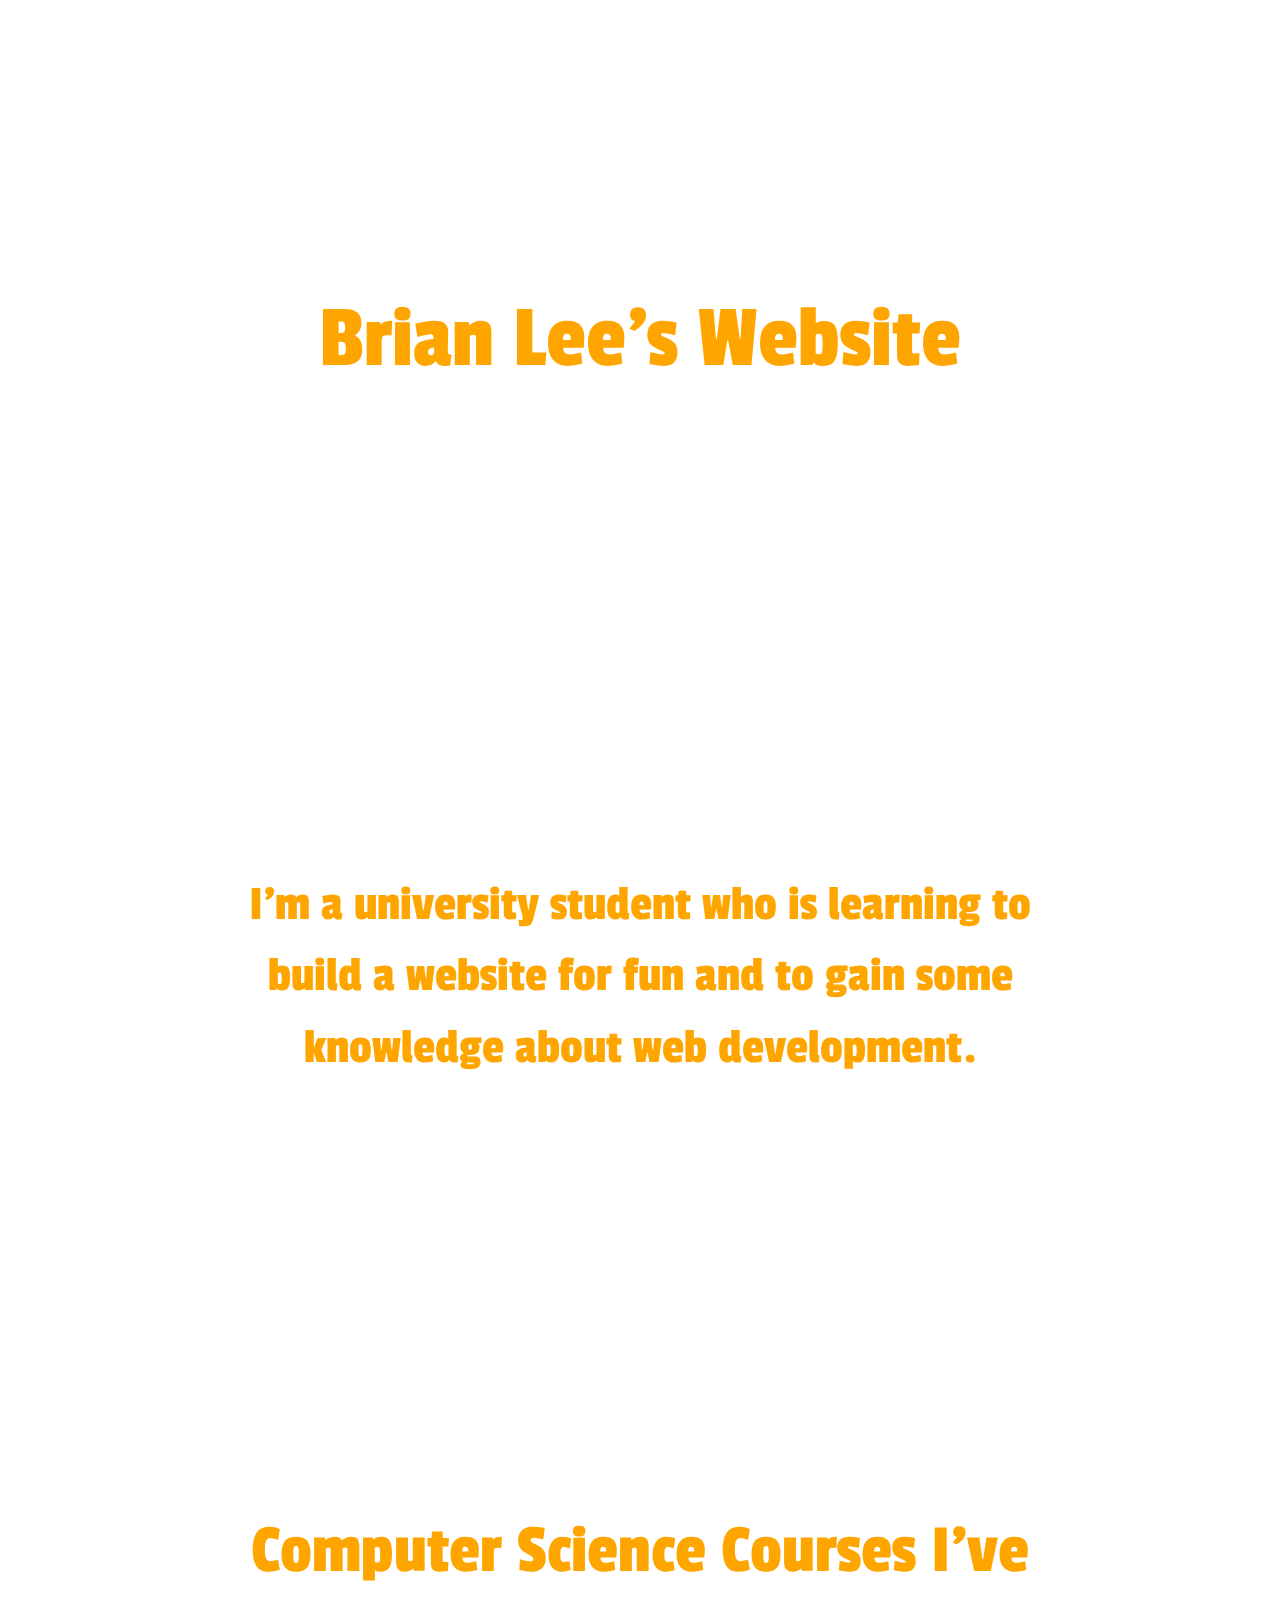
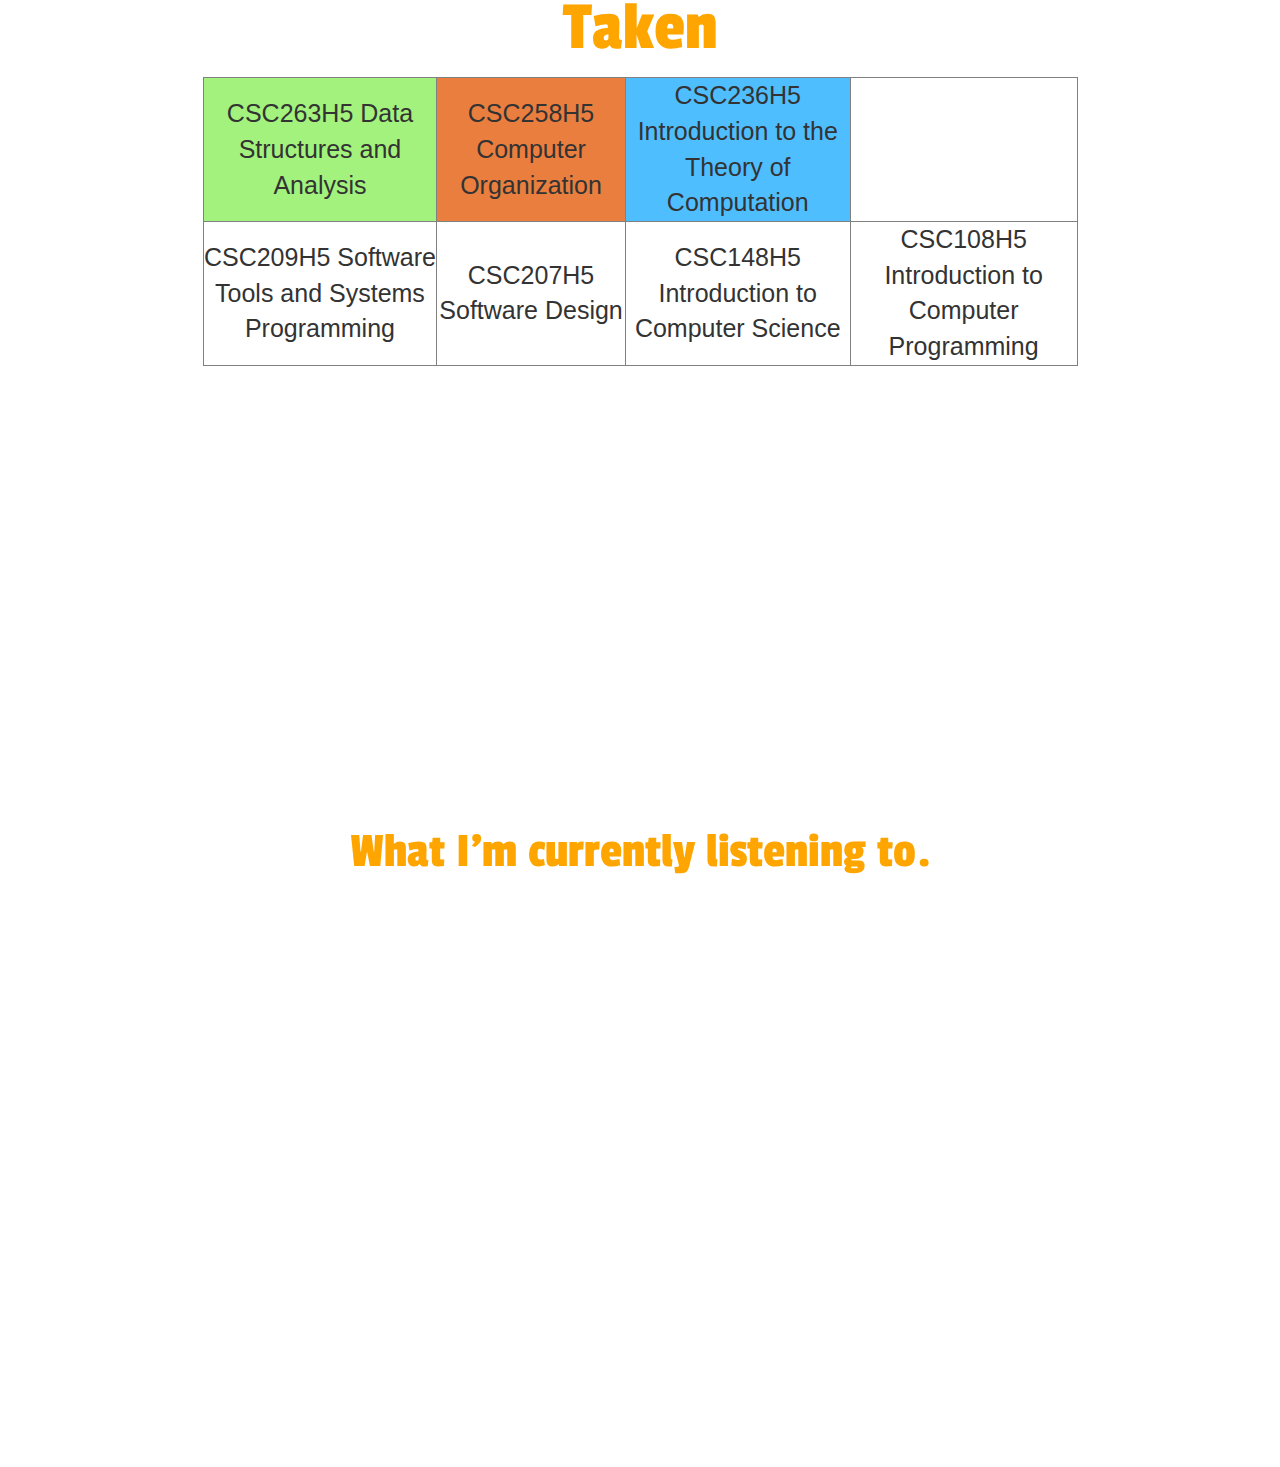
==== index.html @ 979d540c "testing table colors and border" ====
<!DOCTYPE html>
<html>
  <head>
  
    <meta charset="utf-8">
  
    <link rel="stylesheet" href="https://maxcdn.bootstrapcdn.com/bootstrap/3.3.7/css/bootstrap.min.css" integrity="sha384-BVYiiSIFeK1dGmJRAkycuHAHRg32OmUcww7on3RYdg4Va+PmSTsz/K68vbdEjh4u" crossorigin="anonymous">
    <link rel="stylesheet" type="text/css" href="https://fonts.googleapis.com/css?family=Passion+One|Permanent+Marker">
    <link rel="stylesheet" type="text/css" href="styles/style.css">
    <!-- should this be at the bottom of the page??? -->
    <script src="https://ajax.googleapis.com/ajax/libs/jquery/3.2.1/jquery.min.js"></script>
    <title>Brian Lee</title>
	
  </head>
  <body class="container-fluid">
	<section id="title">
	  <h1 class="text-center globalfont" id="titletext">Brian Lee's Website</h1>
	</section>
	<section id="introduction">
    <div class="sectiondiv">
      <p class="globalfont" id="introtext">
        I'm a university student who is learning to build a website for fun and to gain some knowledge about web development.
      </p>
    </div>
	</section>
  <section id="Courses">
    <div class="sectiondiv">
      <h2 class="globalfont">
        Computer Science Courses I've Taken
      </h2>
      <table border="1">
        <tr>
          <td bgcolor="#a2f27d">CSC263H5 Data Structures and Analysis</td>
          <td bgcolor="#ea7e3f">CSC258H5 Computer Organization</td>
          <td bgcolor="#4fbeff">CSC236H5 Introduction to the Theory of Computation</td>
        </tr>
        <tr>
          <td>CSC209H5 Software Tools and Systems Programming</td>
          <td>CSC207H5 Software Design</td>
          <td>CSC148H5 Introduction to Computer Science</td>
          <td>CSC108H5 Introduction to Computer Programming</td>
        </tr>
      </table>
    </div>
  </section>
	<section id="music">
	  <div class="sectiondiv">
      <p class="globalfont" id="musictext">
        What I'm currently listening to.
      </p>
      <iframe src="https://open.spotify.com/embed/user/shabalab96/playlist/3zDPv7hBKsPV8aDU3BSkRI" 
      width="70%" height="300" frameborder="0" allowtransparency="true"></iframe>
    </div>
  </section>
  <script src="scripts/main.js"></script>
  </body>
</html>
---- styles/style.css ----
/*------------------------------*\
  Brian Lee Personal Website CSS
\*------------------------------*/


.globalfont {
	font-family: Passion One, Permanent Marker;
	color: orange;
}

.sectiondiv {
  text-align: center;
  font-size: 50px;
  padding: 4em 15% 4em 15%;
}

.imagecenter {
  display: block;
  margin: auto;
}


#titletext {
  font-size: 90px;
  padding-top: 3em;
  padding-bottom: 3em;
}

#musictext {
  padding: 1em 0% 1em 0%;
}

p {
  font-size: 50px;
}

h2 {
  font-size: 70px;
}

td {
  text-align: center;
  font-size: 0.5em;
}
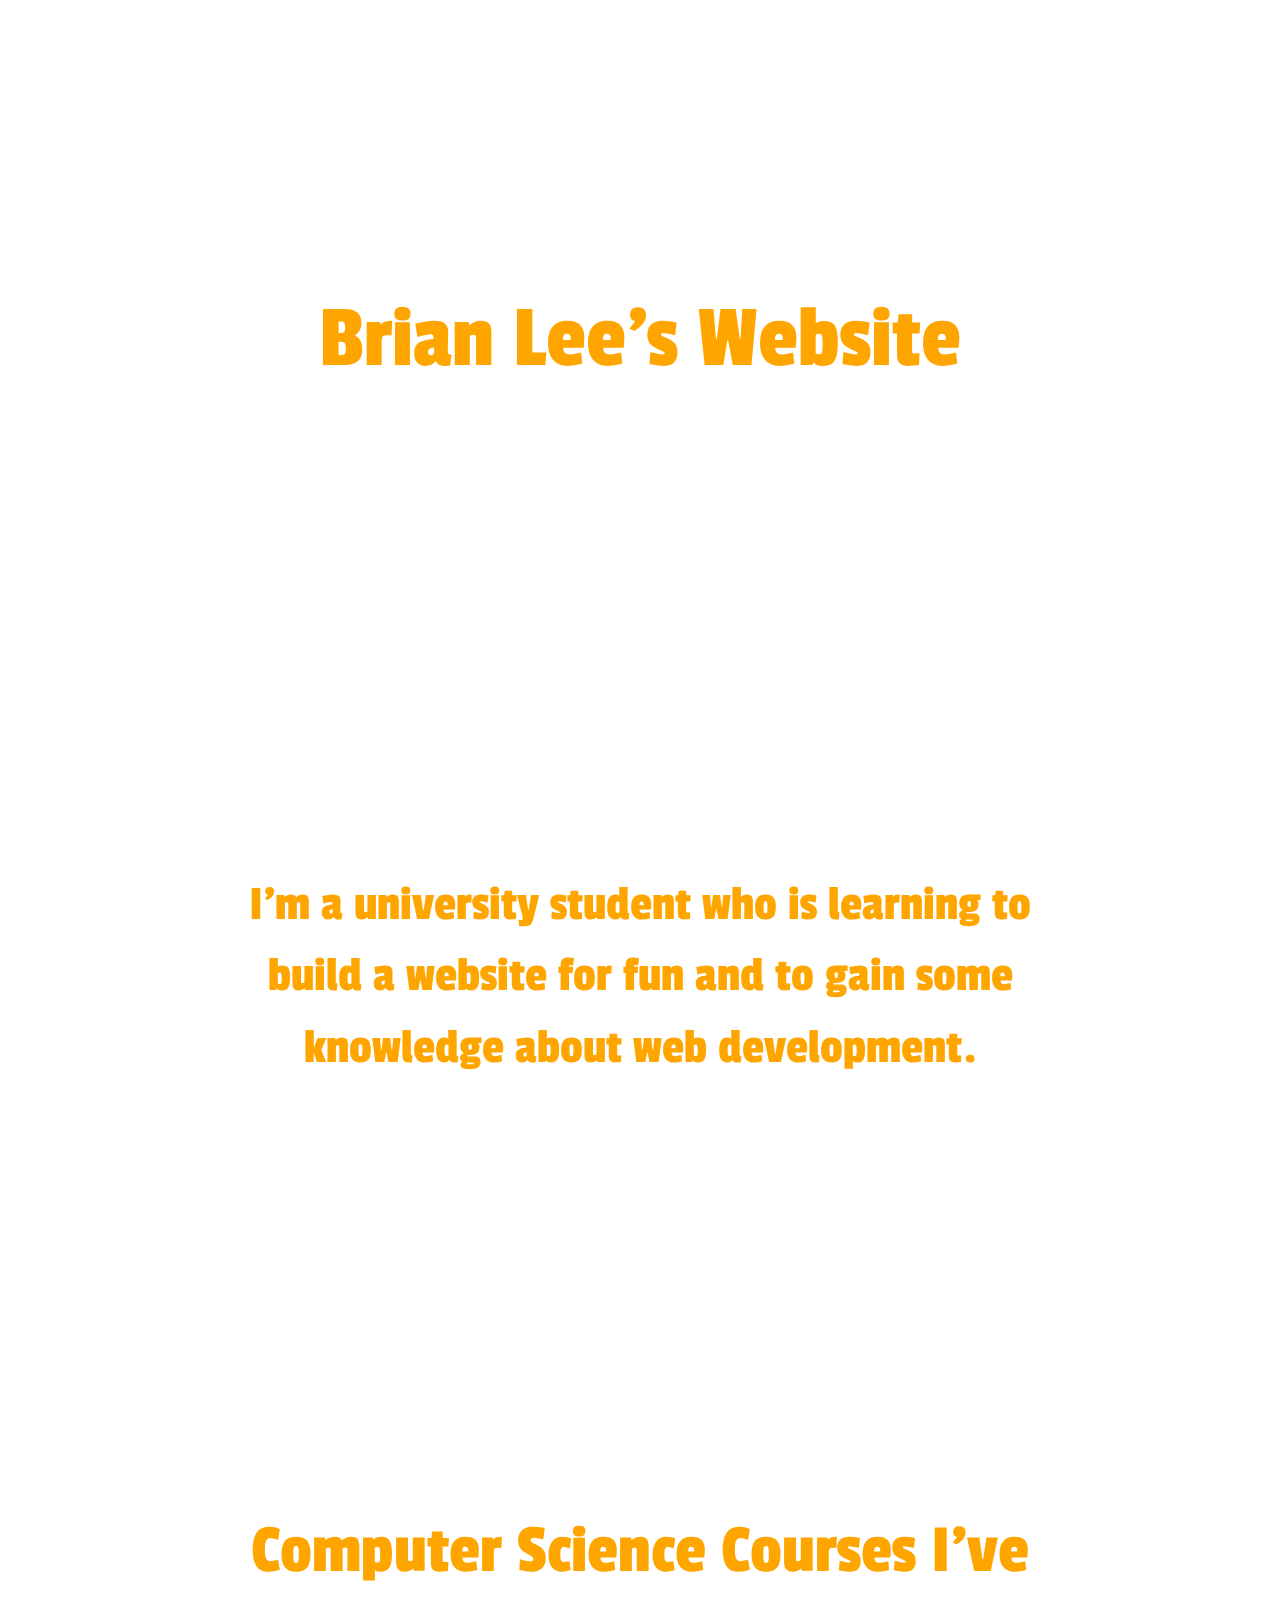
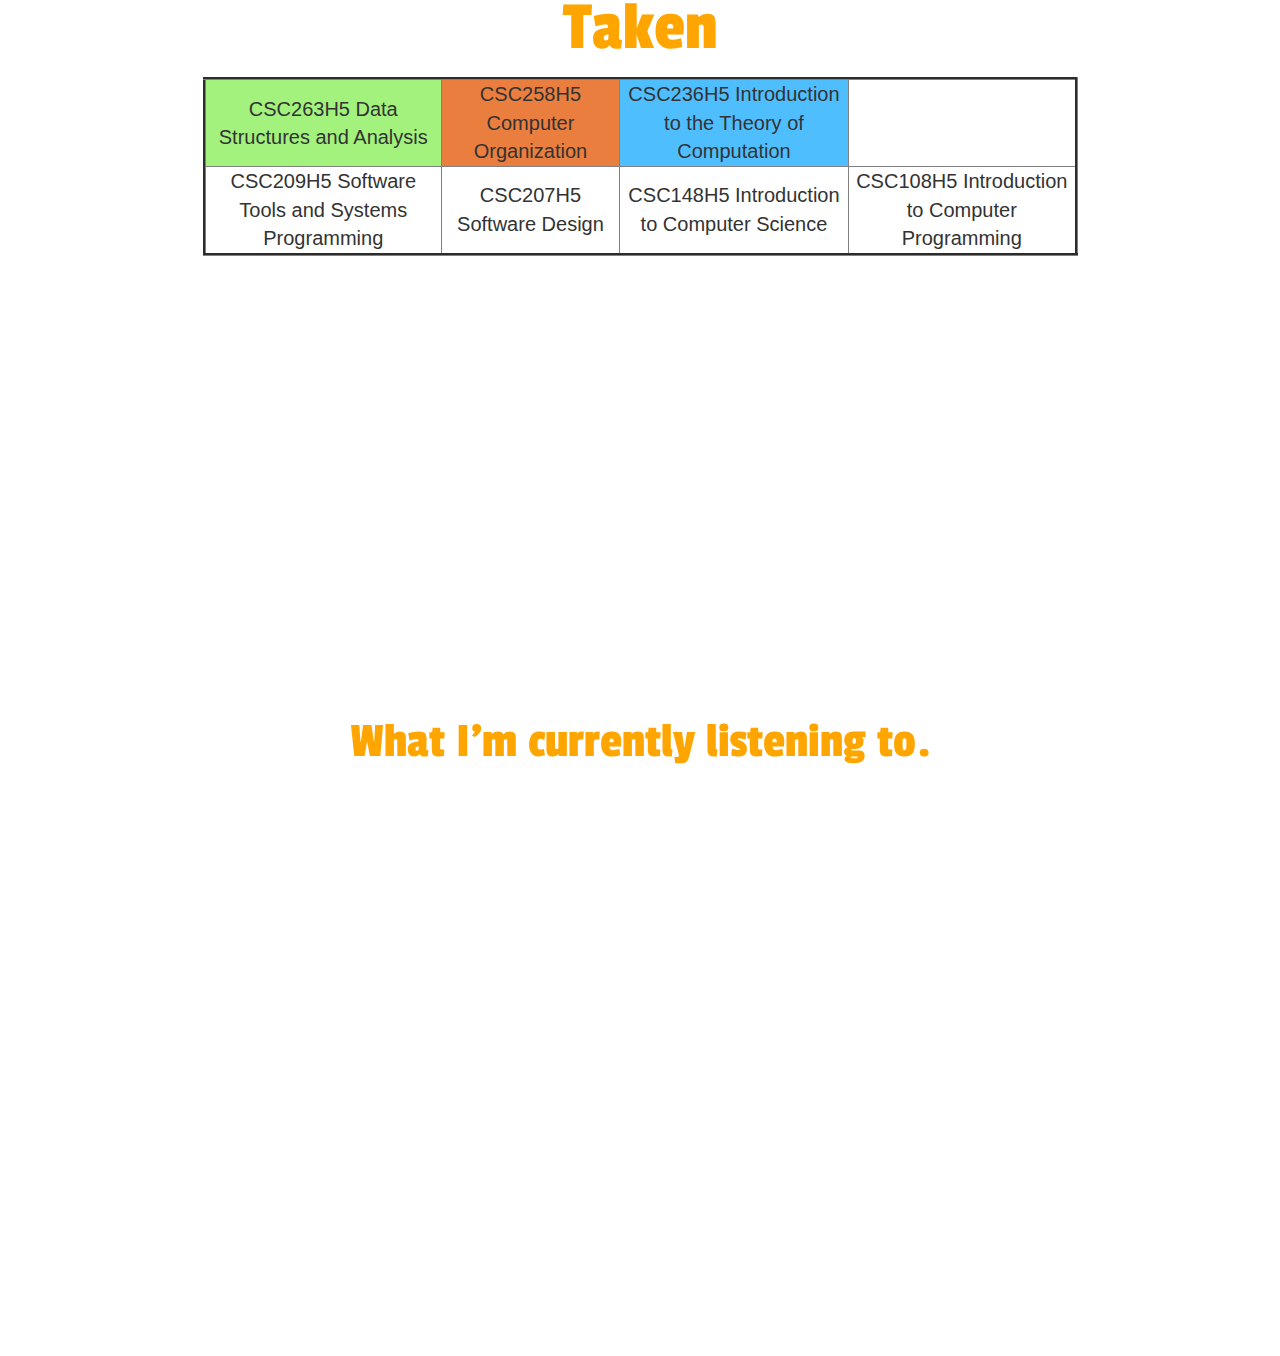
==== commit f4f592b6: "small fix" ====
--- a/index.html
+++ b/index.html
@@ -28,7 +28,7 @@
       <h2 class="globalfont">
         Computer Science Courses I've Taken
       </h2>
-      <table border="1">
+      <table border="3px solid white">
         <tr>
           <td bgcolor="#a2f27d">CSC263H5 Data Structures and Analysis</td>
           <td bgcolor="#ea7e3f">CSC258H5 Computer Organization</td>
--- a/styles/style.css
+++ b/styles/style.css
@@ -40,5 +40,5 @@
 
 td {
   text-align: center;
-  font-size: 0.5em;
+  font-size: 20px;
 }
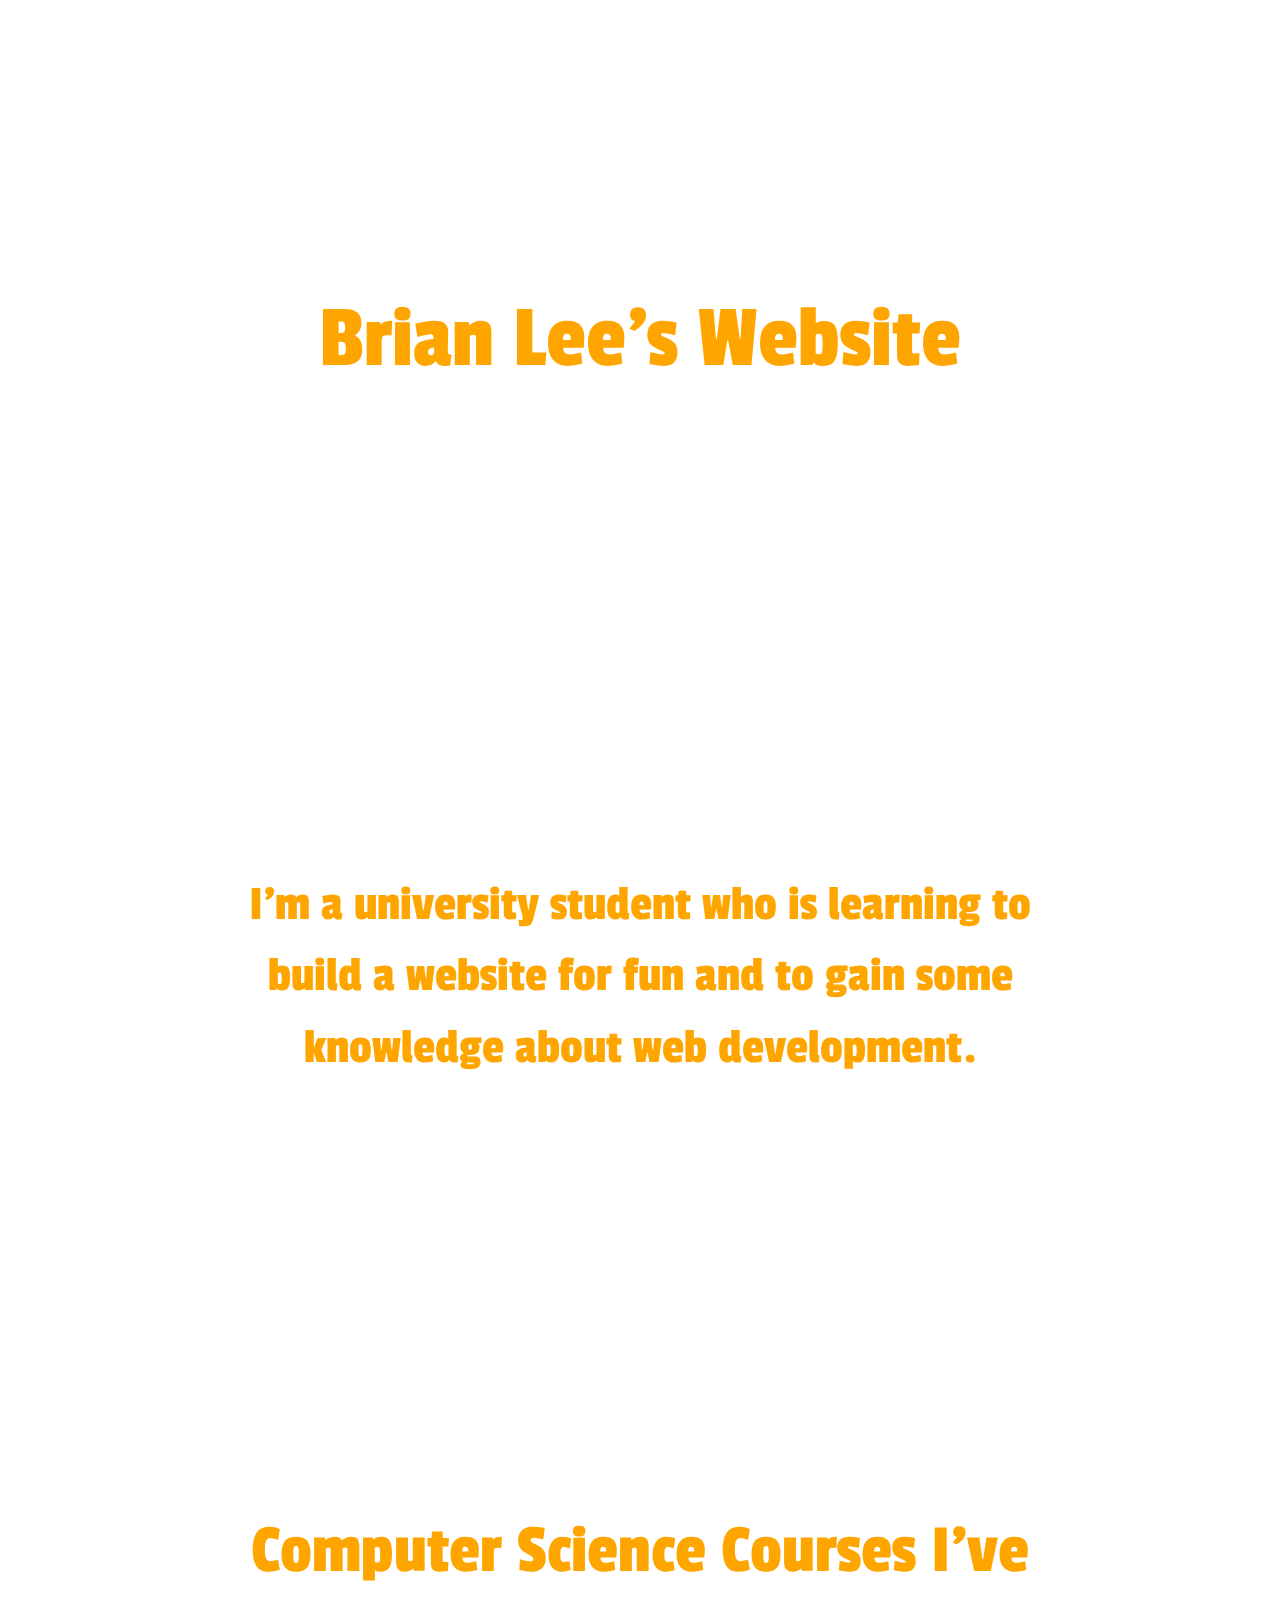
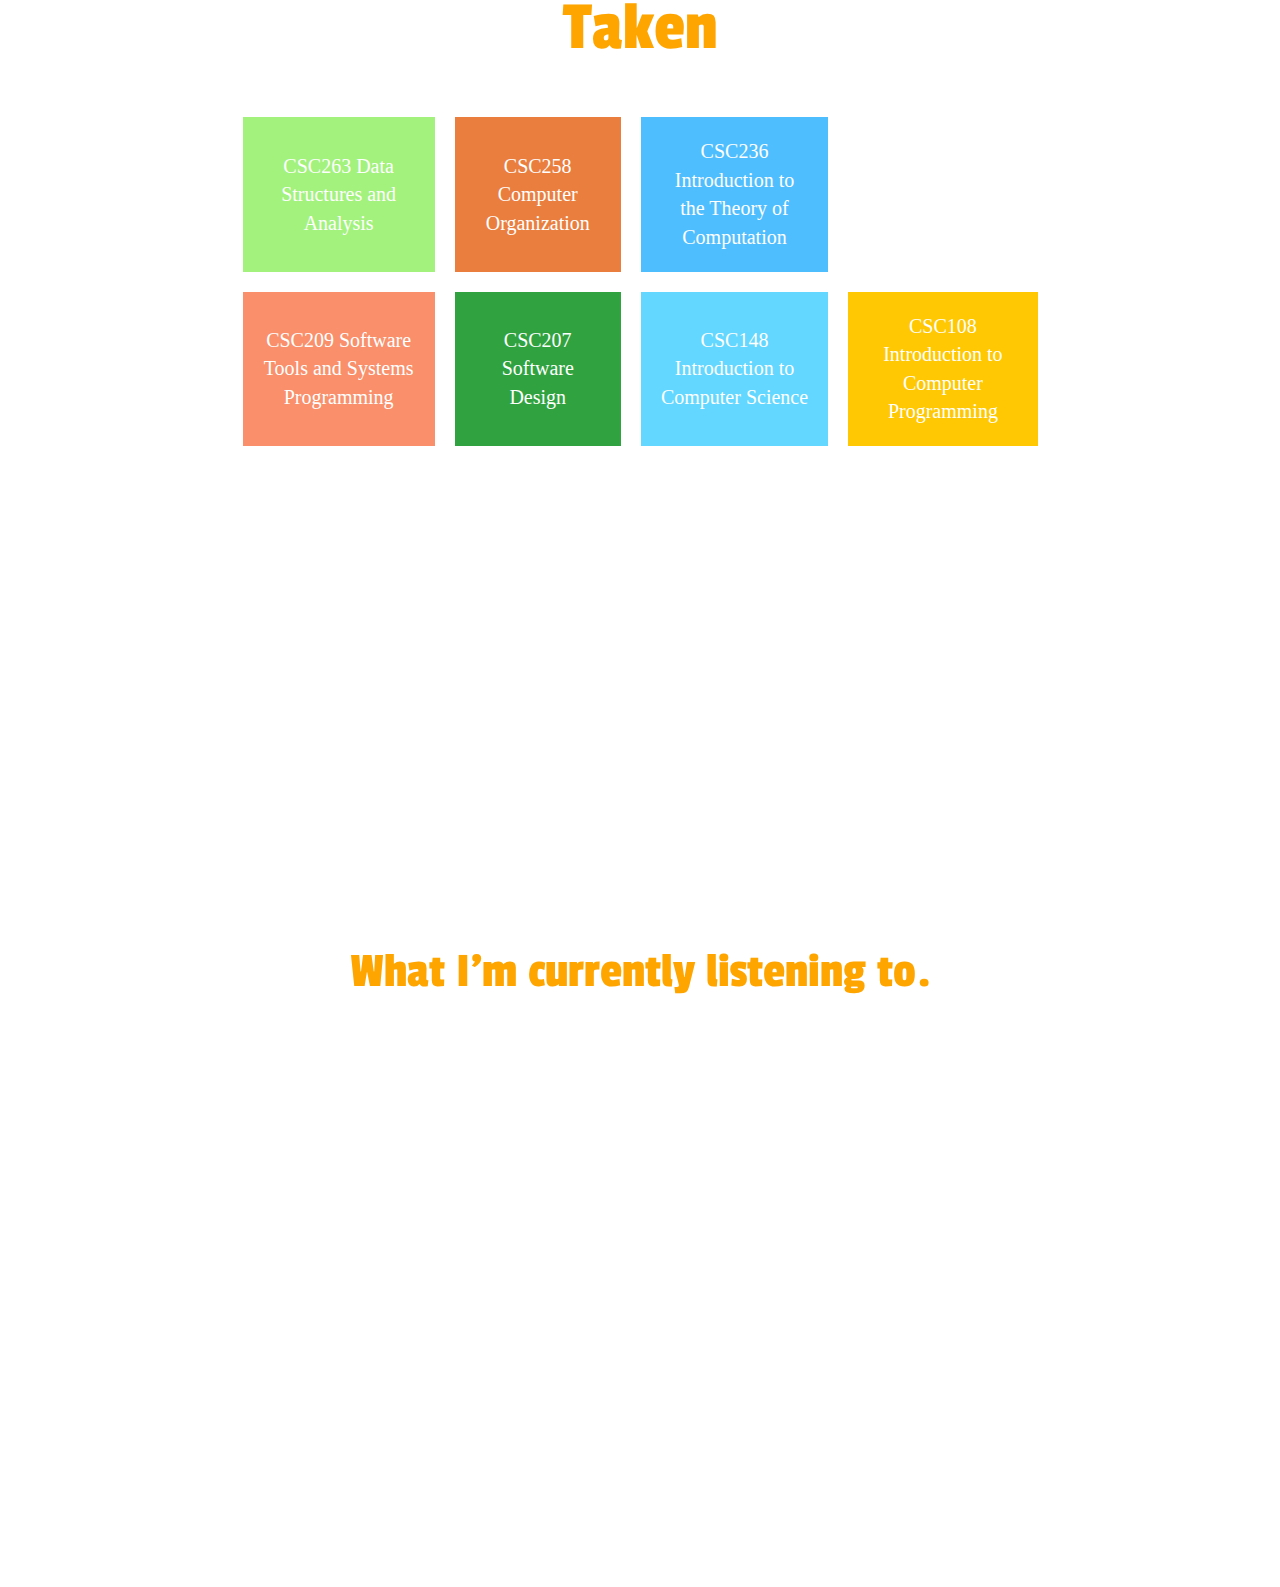
==== commit 5b2b71ff: "table looks betterc" ====
--- a/index.html
+++ b/index.html
@@ -28,17 +28,17 @@
       <h2 class="globalfont">
         Computer Science Courses I've Taken
       </h2>
-      <table border="3px solid white">
+      <table class="coursestable">
         <tr>
-          <td bgcolor="#a2f27d">CSC263H5 Data Structures and Analysis</td>
-          <td bgcolor="#ea7e3f">CSC258H5 Computer Organization</td>
-          <td bgcolor="#4fbeff">CSC236H5 Introduction to the Theory of Computation</td>
+          <td bgcolor="#a2f27d">CSC263 Data Structures and Analysis</td>
+          <td bgcolor="#ea7e3f">CSC258 Computer Organization</td>
+          <td bgcolor="#4fbeff">CSC236 Introduction to the Theory of Computation</td>
         </tr>
         <tr>
-          <td>CSC209H5 Software Tools and Systems Programming</td>
-          <td>CSC207H5 Software Design</td>
-          <td>CSC148H5 Introduction to Computer Science</td>
-          <td>CSC108H5 Introduction to Computer Programming</td>
+          <td bgcolor="#f98f6b">CSC209 Software Tools and Systems Programming</td>
+          <td bgcolor="#30a340">CSC207 Software Design</td>
+          <td bgcolor="#63d7ff">CSC148 Introduction to Computer Science</td>
+          <td bgcolor="#ffc802">CSC108 Introduction to Computer Programming</td>
         </tr>
       </table>
     </div>
--- a/styles/style.css
+++ b/styles/style.css
@@ -19,6 +19,13 @@
   margin: auto;
 }
 
+.coursestable {
+  width: 100%;
+  border: "10px solid white";
+  padding: 20px;
+  border-spacing: 20px;
+  border-collapse: separate;
+}
 
 #titletext {
   font-size: 90px;
@@ -41,4 +48,7 @@
 td {
   text-align: center;
   font-size: 20px;
+  font-family: Permanent Marker;
+  color: white;
+  padding: 20px;
 }
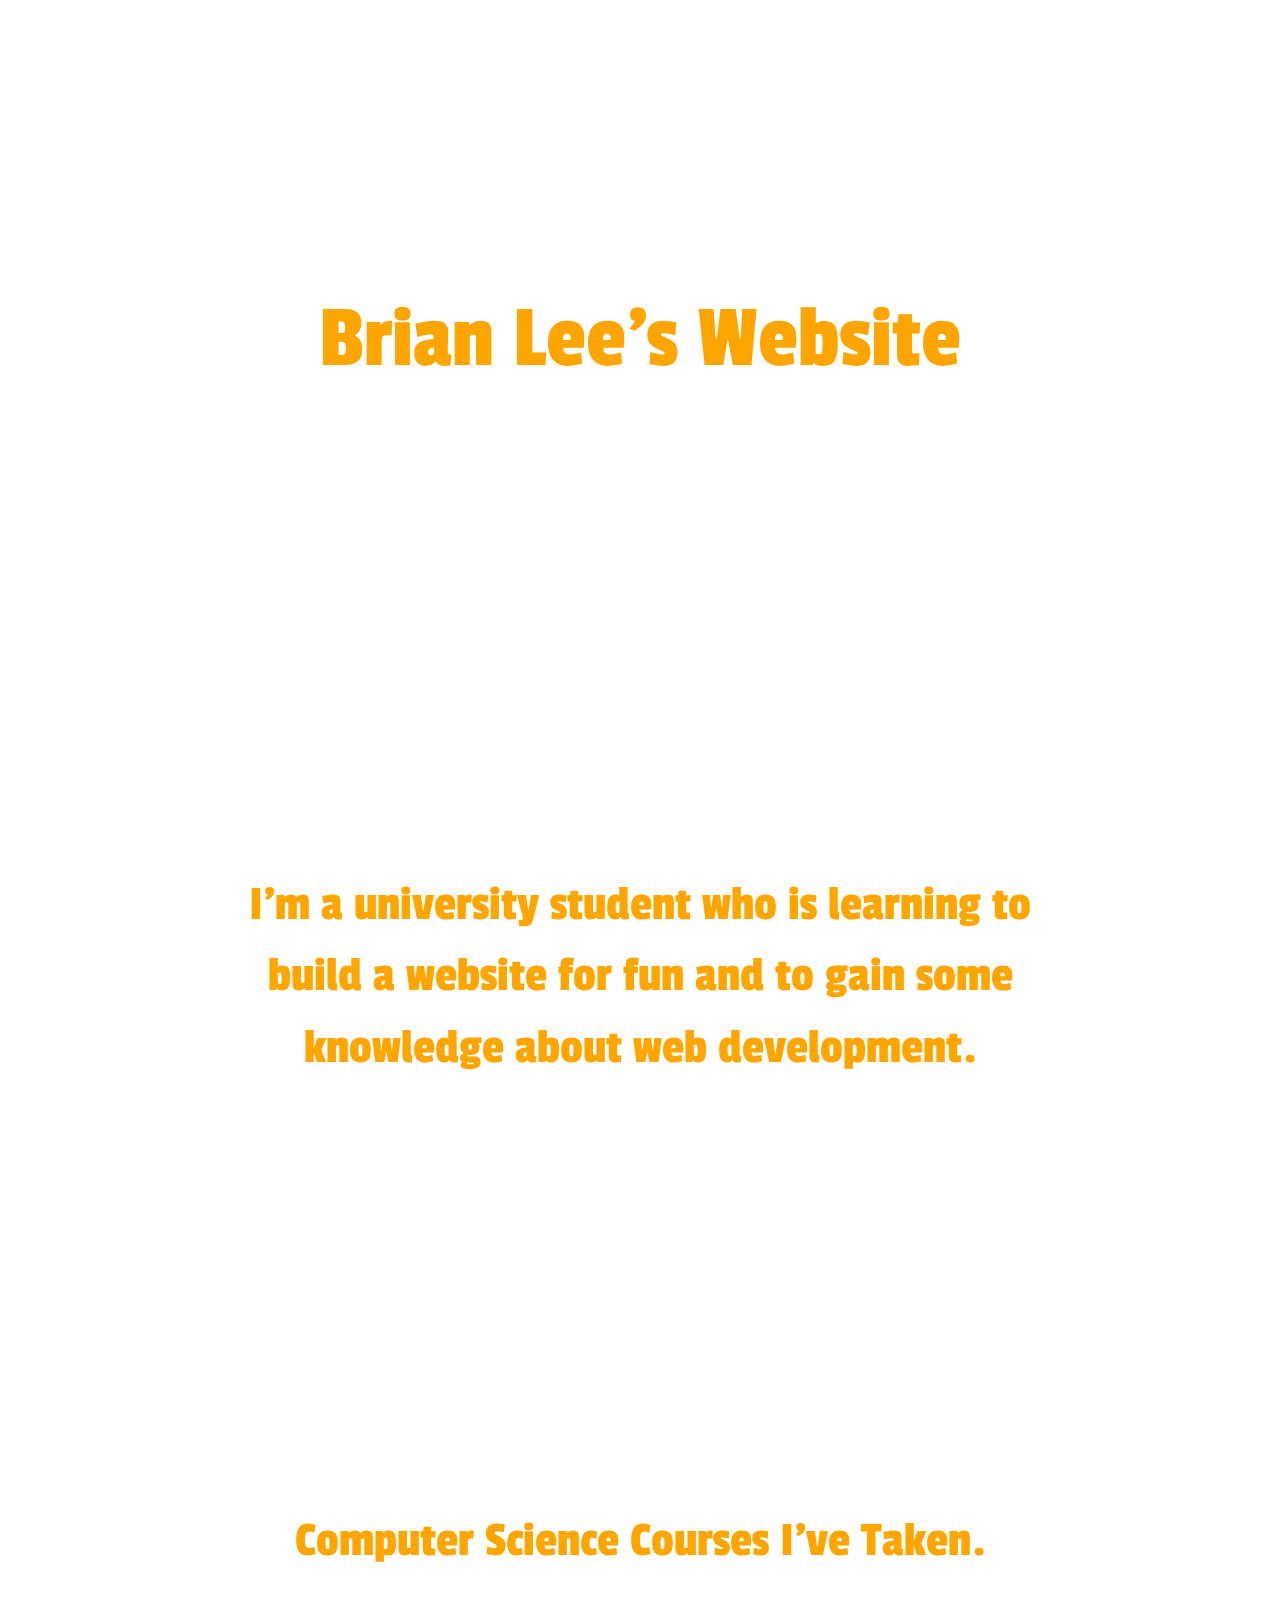
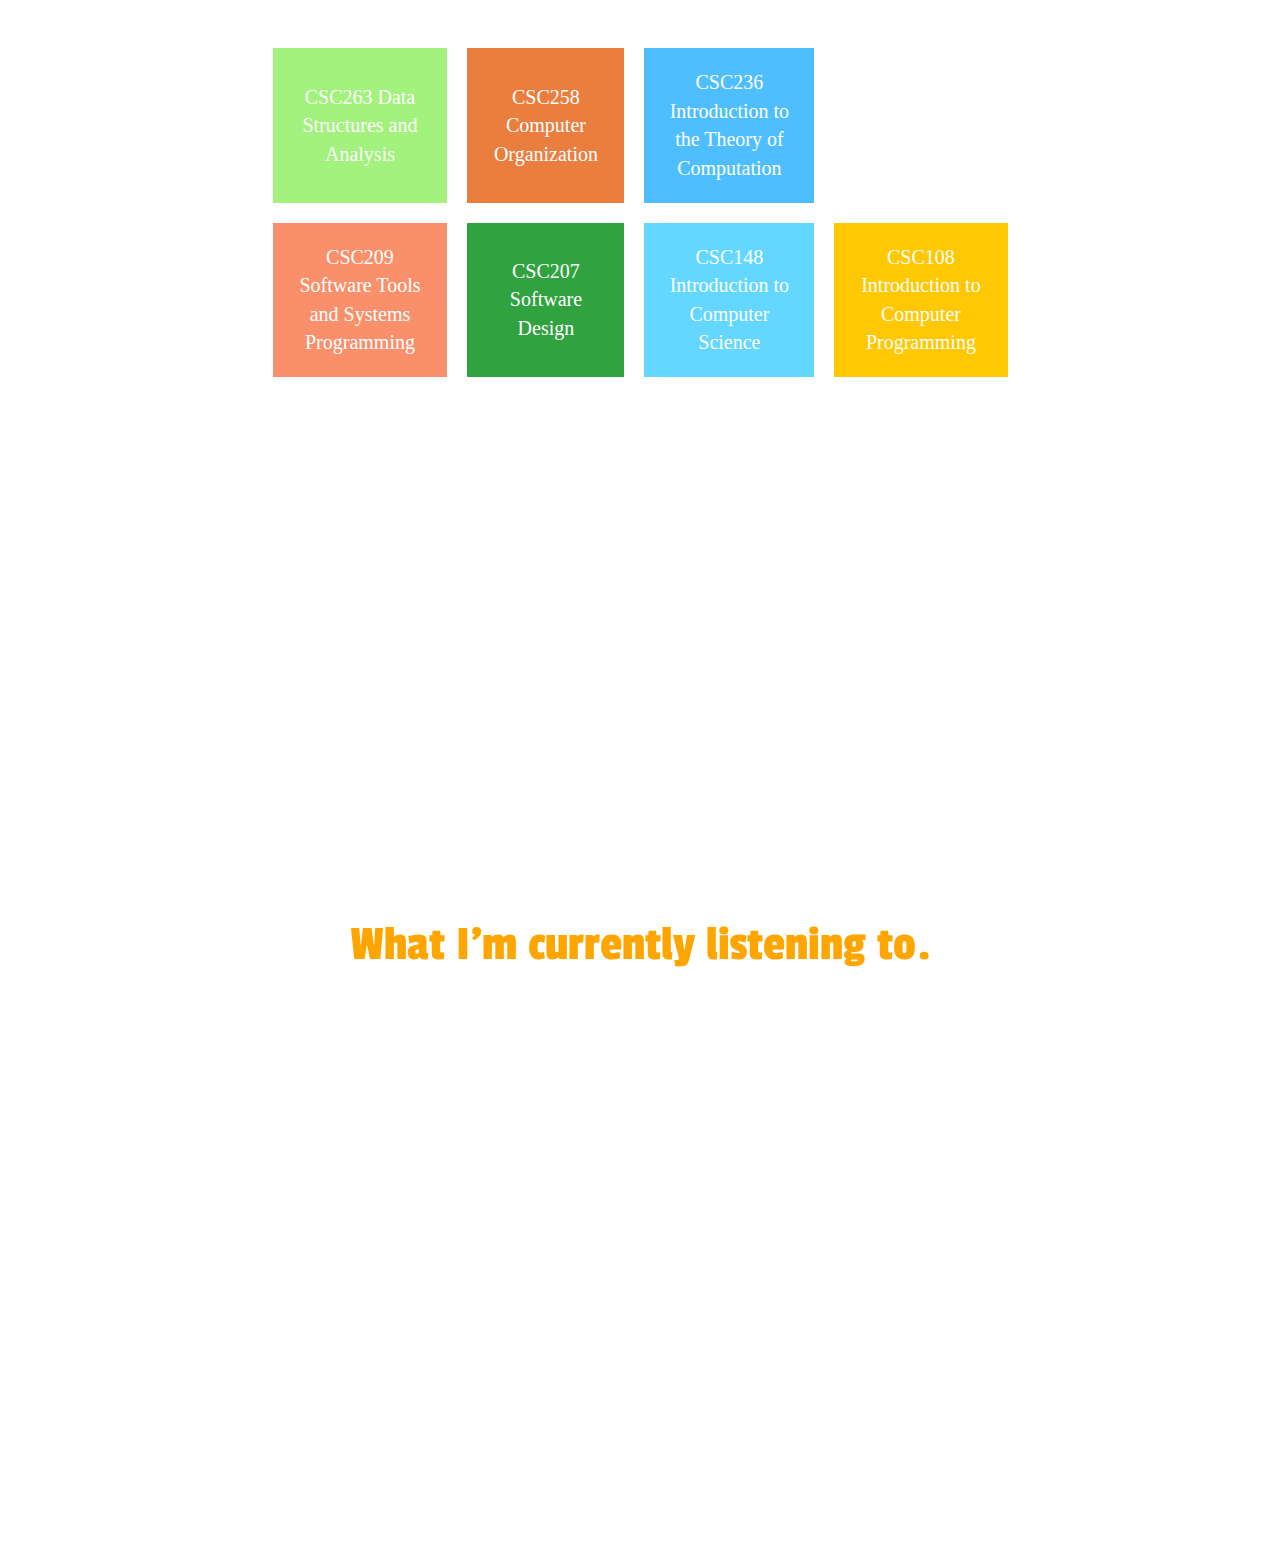
==== commit e5cfdd95: "updated spotify playlist" ====
--- a/index.html
+++ b/index.html
@@ -5,7 +5,7 @@
     <meta charset="utf-8">
   
     <link rel="stylesheet" href="https://maxcdn.bootstrapcdn.com/bootstrap/3.3.7/css/bootstrap.min.css" integrity="sha384-BVYiiSIFeK1dGmJRAkycuHAHRg32OmUcww7on3RYdg4Va+PmSTsz/K68vbdEjh4u" crossorigin="anonymous">
-    <link rel="stylesheet" type="text/css" href="https://fonts.googleapis.com/css?family=Passion+One|Permanent+Marker">
+    <link rel="stylesheet" type="text/css" href="https://fonts.googleapis.com/css?family=Passion+One|Permanent+Marker|American+Writer">
     <link rel="stylesheet" type="text/css" href="styles/style.css">
     <!-- should this be at the bottom of the page??? -->
     <script src="https://ajax.googleapis.com/ajax/libs/jquery/3.2.1/jquery.min.js"></script>
@@ -26,7 +26,7 @@
   <section id="Courses">
     <div class="sectiondiv">
       <h2 class="globalfont">
-        Computer Science Courses I've Taken
+        Computer Science Courses I've Taken.
       </h2>
       <table class="coursestable">
         <tr>
@@ -45,11 +45,11 @@
   </section>
 	<section id="music">
 	  <div class="sectiondiv">
-      <p class="globalfont" id="musictext">
+      <h2 class="globalfont" id="musictext">
         What I'm currently listening to.
-      </p>
-      <iframe src="https://open.spotify.com/embed/user/shabalab96/playlist/3zDPv7hBKsPV8aDU3BSkRI" 
-      width="70%" height="300" frameborder="0" allowtransparency="true"></iframe>
+      </h2>
+      <iframe src="https://open.spotify.com/embed/user/shabalab96/playlist/0MRkKMIZ6tRUeKGuxVJotz" 
+      width="70%" height="305" frameborder="0" allowtransparency="true"></iframe>
     </div>
   </section>
   <script src="scripts/main.js"></script>
--- a/styles/style.css
+++ b/styles/style.css
@@ -22,7 +22,7 @@
 .coursestable {
   width: 100%;
   border: "10px solid white";
-  padding: 20px;
+  padding: 50px;
   border-spacing: 20px;
   border-collapse: separate;
 }
@@ -42,13 +42,13 @@
 }
 
 h2 {
-  font-size: 70px;
+  font-size: 50px;
 }
 
 td {
   text-align: center;
   font-size: 20px;
-  font-family: Permanent Marker;
+  font-family: Permanent Marker, American Writer;
   color: white;
   padding: 20px;
 }
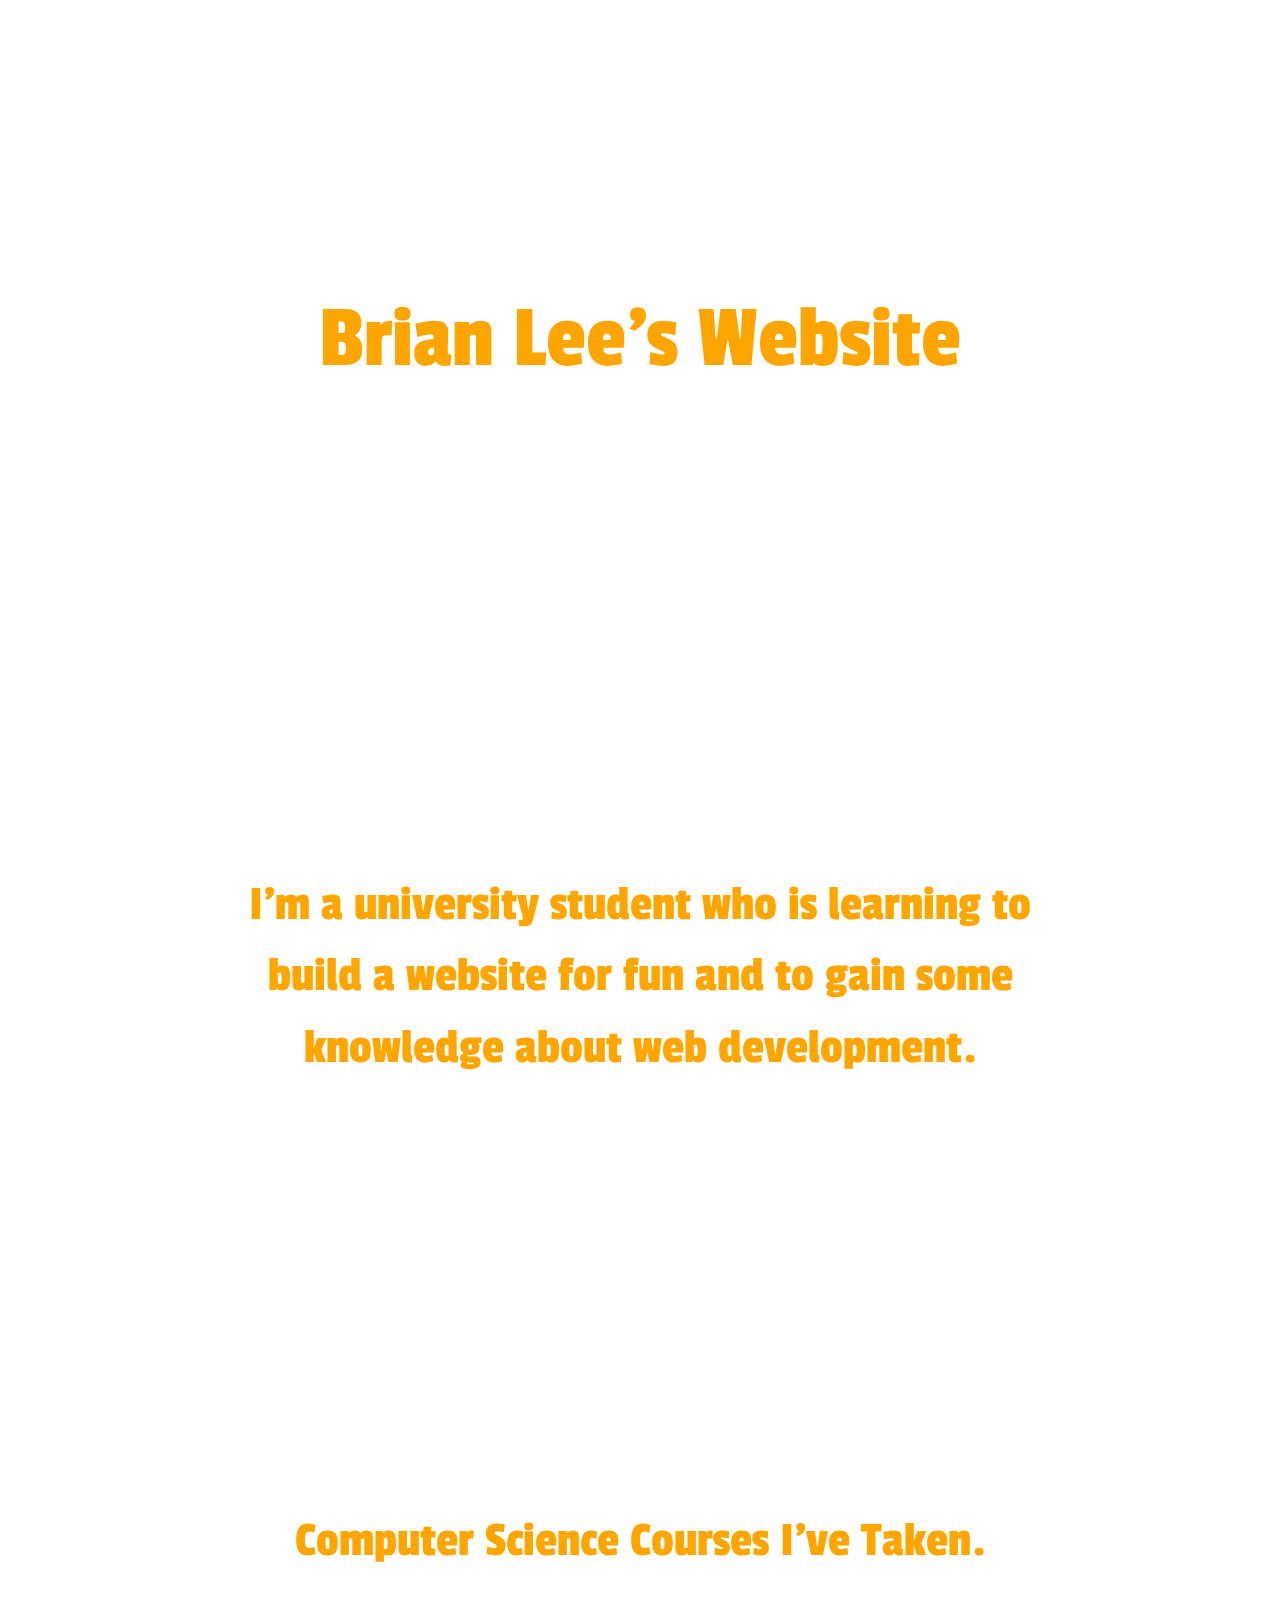
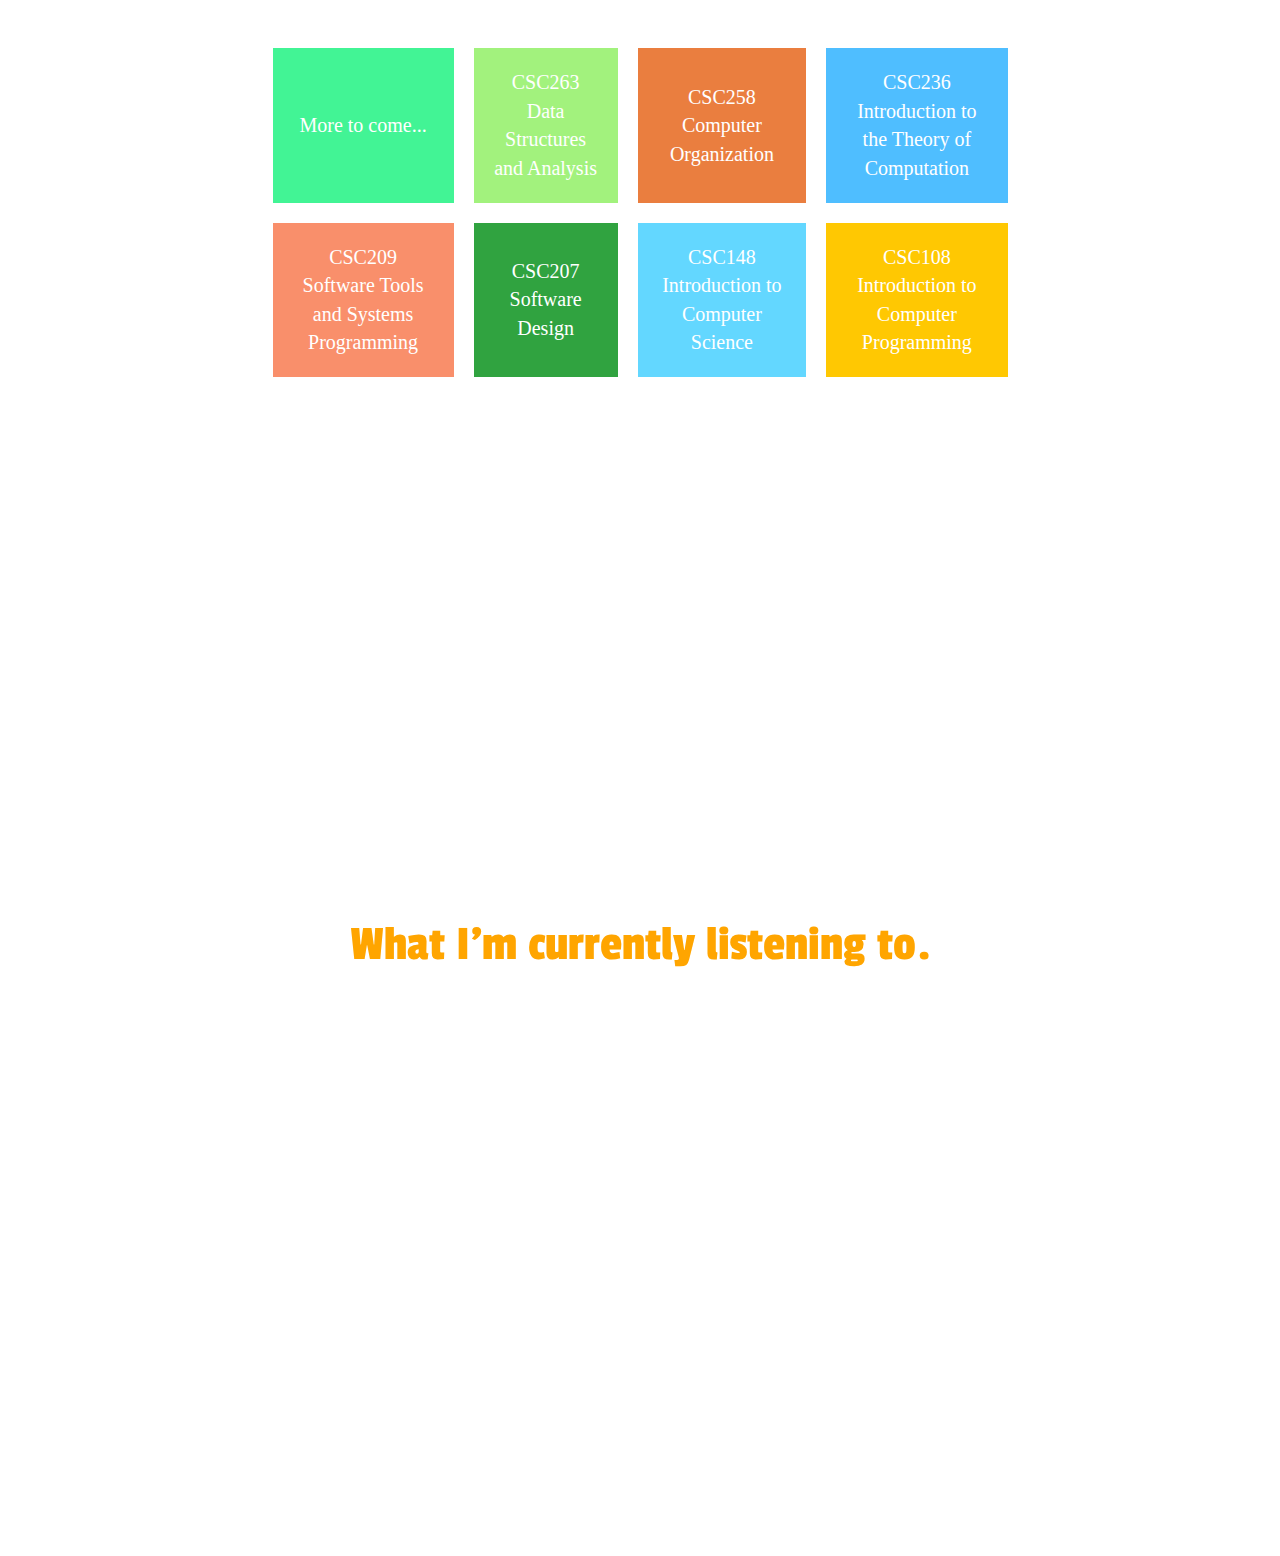
==== commit d8ae1ae3: "small change to table" ====
--- a/index.html
+++ b/index.html
@@ -30,6 +30,7 @@
       </h2>
       <table class="coursestable">
         <tr>
+          <td bgcolor="#42f495">More to come...</td>
           <td bgcolor="#a2f27d">CSC263 Data Structures and Analysis</td>
           <td bgcolor="#ea7e3f">CSC258 Computer Organization</td>
           <td bgcolor="#4fbeff">CSC236 Introduction to the Theory of Computation</td>
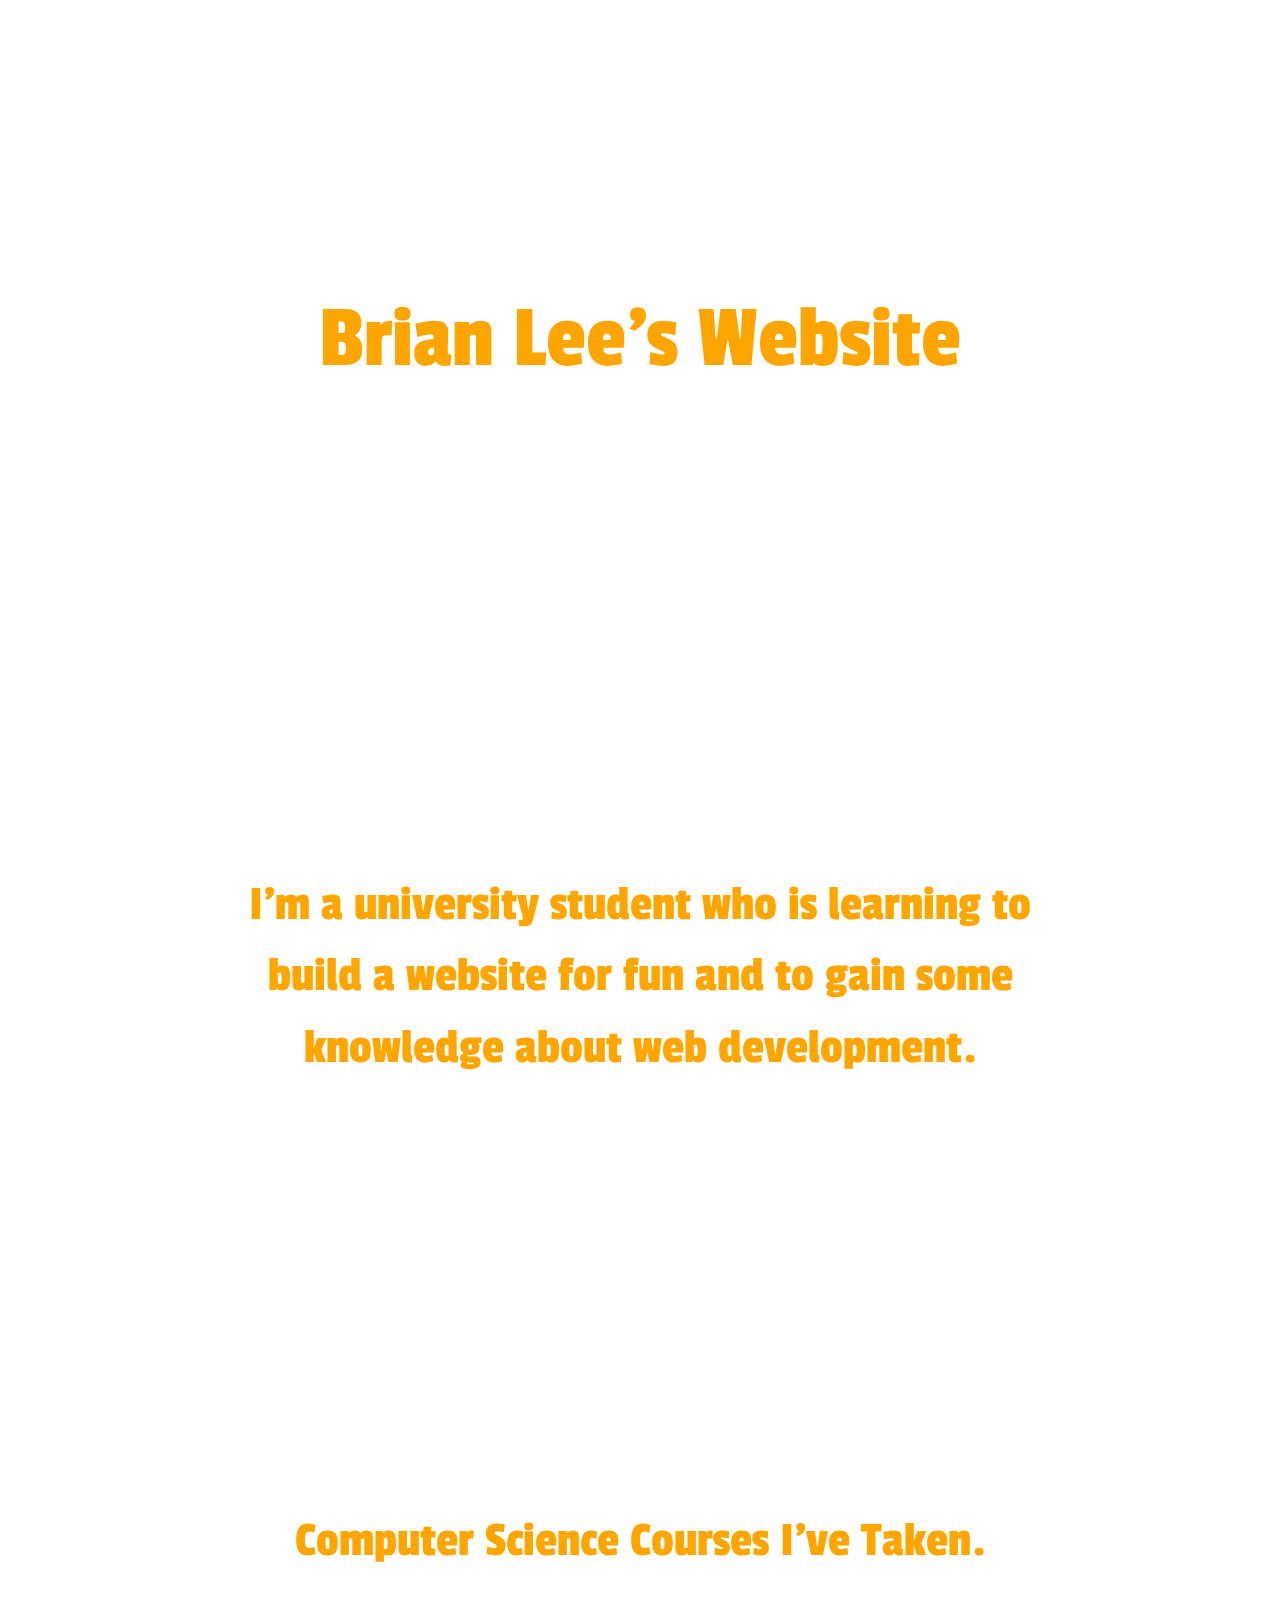
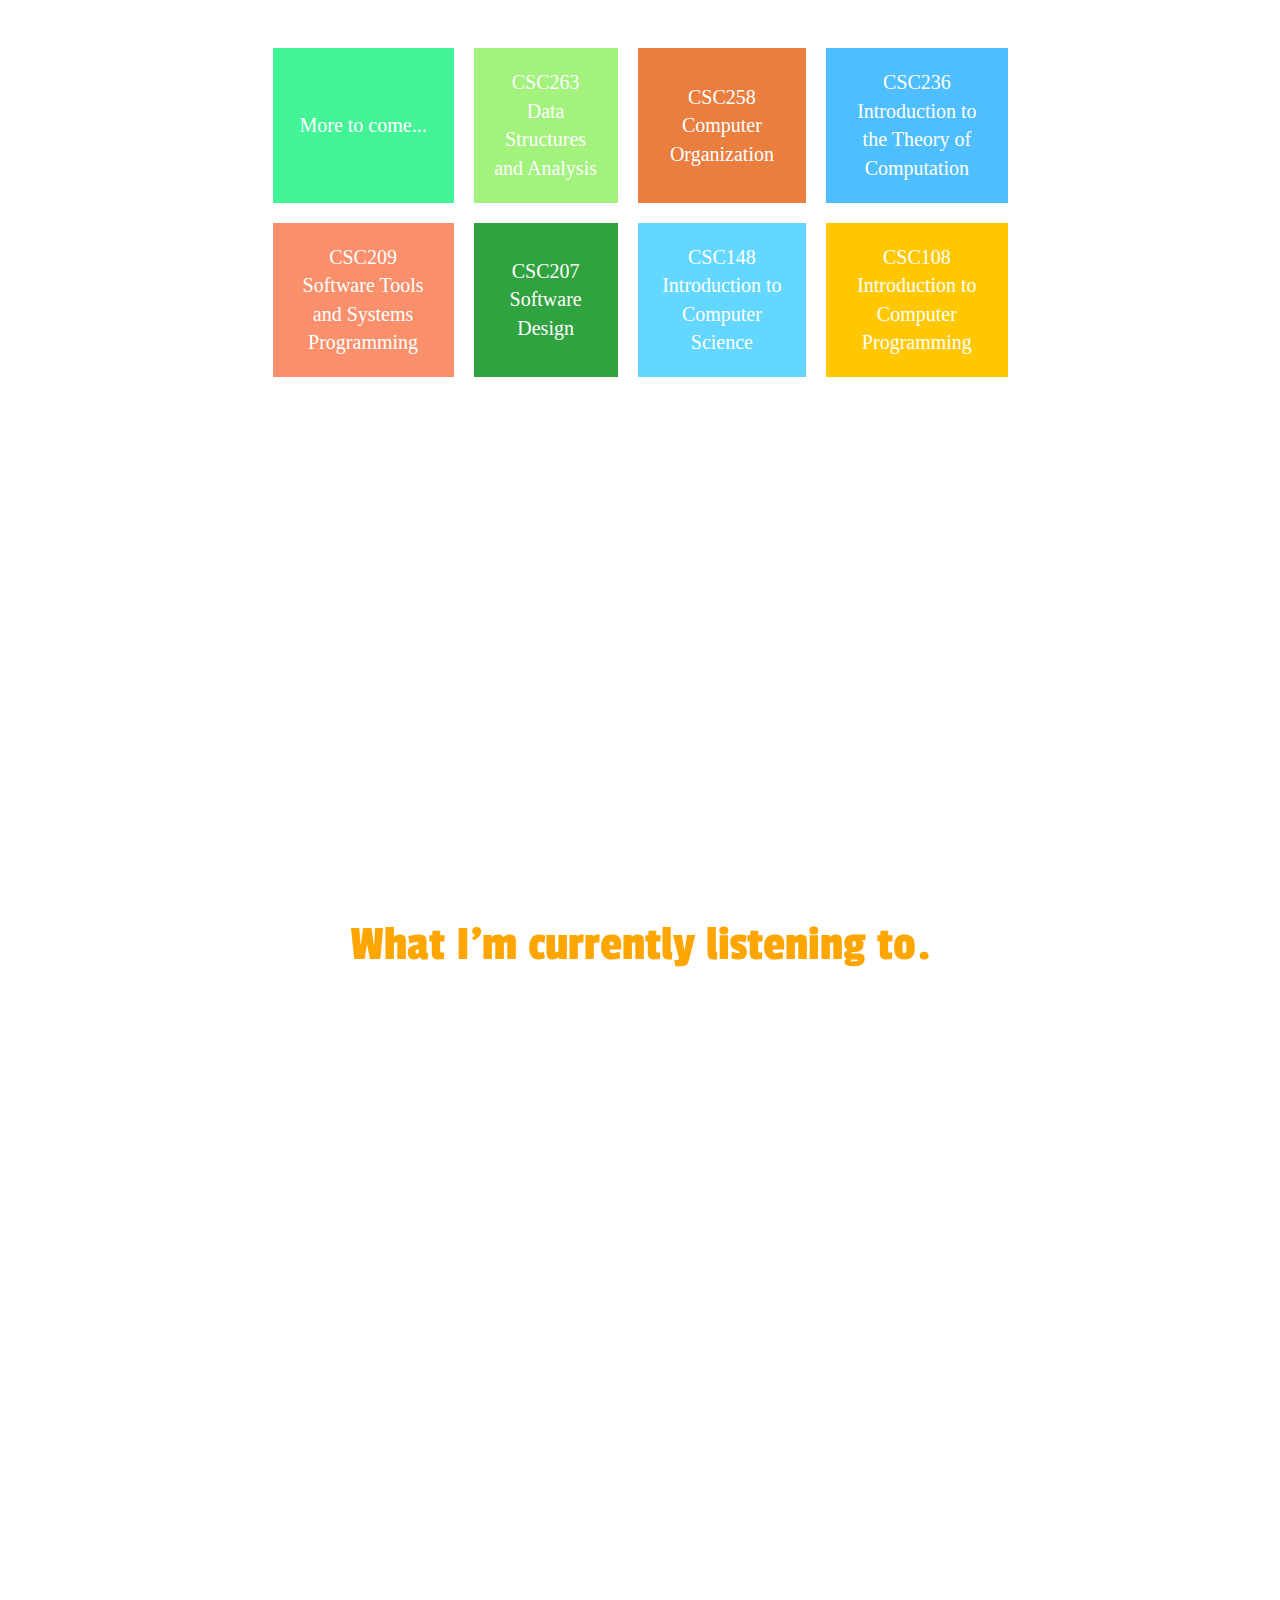
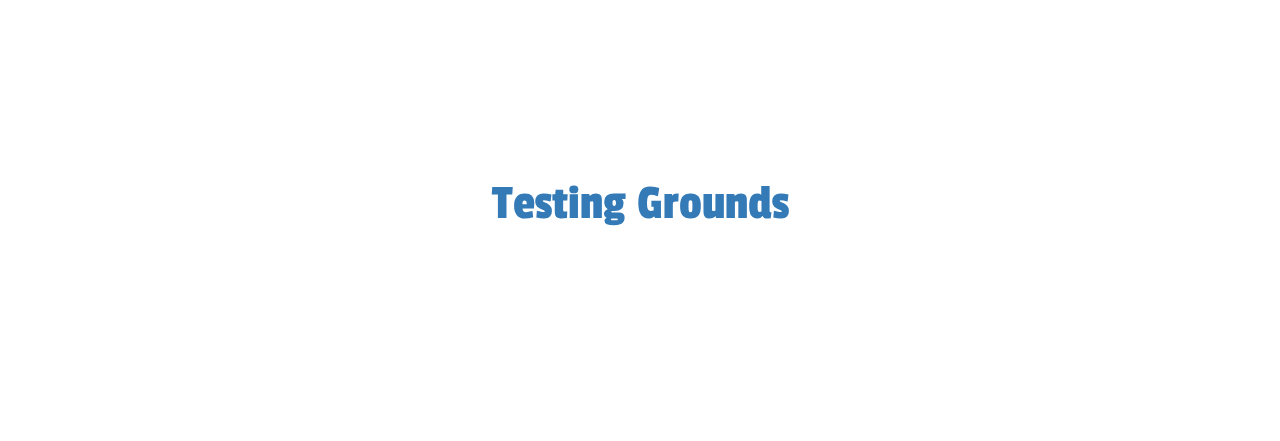
==== commit 0b0c630a: "more stuff" ====
--- a/index.html
+++ b/index.html
@@ -53,6 +53,11 @@
       width="70%" height="305" frameborder="0" allowtransparency="true"></iframe>
     </div>
   </section>
+  <section>
+    <div class="sectiondiv">
+      <h2 class="globalfont"><a href="testing_grounds.html">Testing Grounds</a></h2> 
+    </div>
+  </section>
   <script src="scripts/main.js"></script>
   </body>
 </html>--- a/styles/style.css
+++ b/styles/style.css
@@ -52,3 +52,30 @@
   color: white;
   padding: 20px;
 }
+
+/*testing grounds*/
+
+a {
+  text-decoration: none;
+}
+
+nav ul {
+  list-style-type: none;
+  margin: 0;
+  padding: 0;
+  /**/
+  position: fixed;
+  top: 1em;
+  width: 100%;
+}
+
+nav ul li{
+  display: inline;
+  margin: 0em 2em;
+  font-size: 1.5vw;
+}
+
+nav {
+  background-color: white;
+}
+
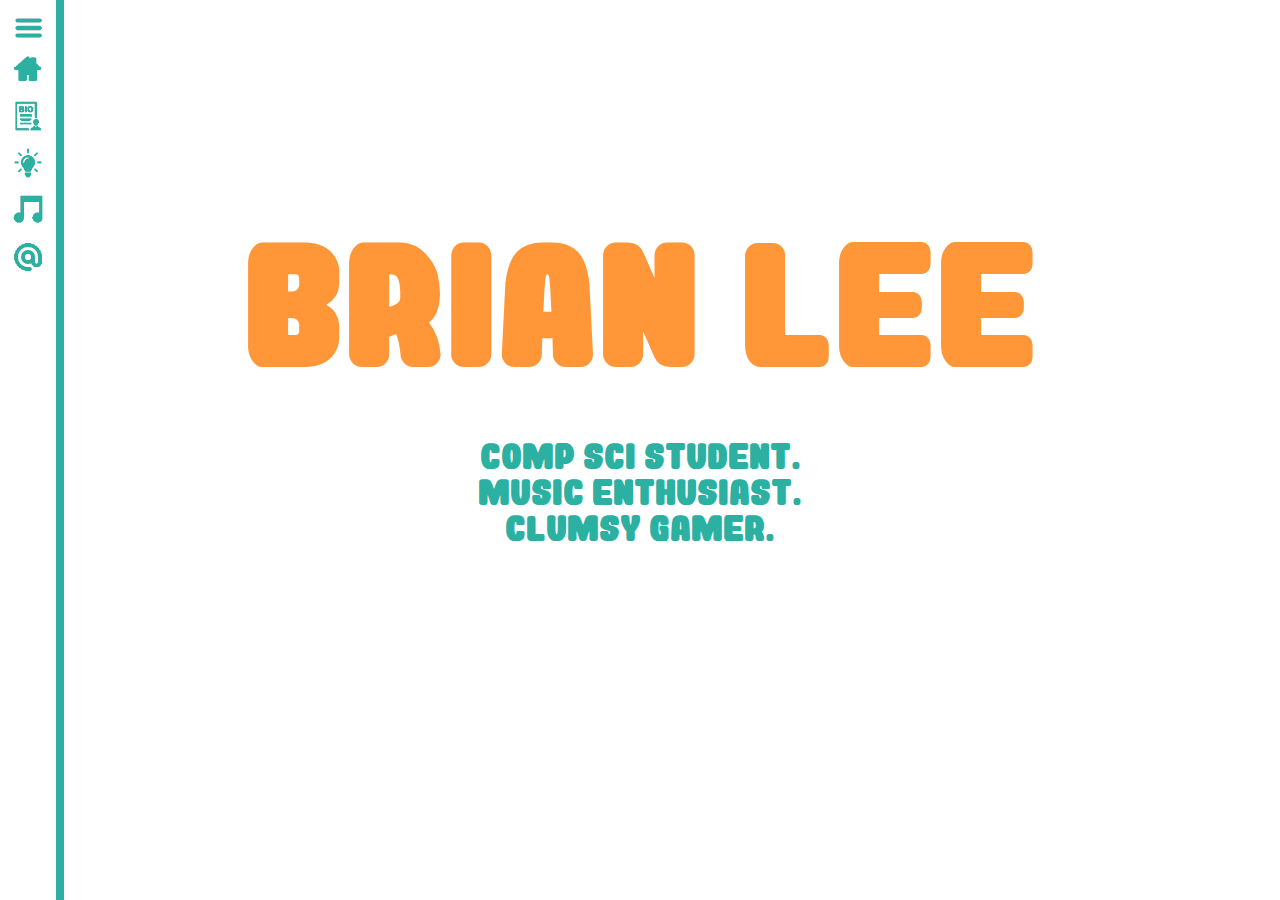
==== commit 427312ff: "new website stuff" ====
--- a/index.html
+++ b/index.html
@@ -1,63 +1,29 @@
 <!DOCTYPE html>
 <html>
   <head>
-  
     <meta charset="utf-8">
-  
-    <link rel="stylesheet" href="https://maxcdn.bootstrapcdn.com/bootstrap/3.3.7/css/bootstrap.min.css" integrity="sha384-BVYiiSIFeK1dGmJRAkycuHAHRg32OmUcww7on3RYdg4Va+PmSTsz/K68vbdEjh4u" crossorigin="anonymous">
-    <link rel="stylesheet" type="text/css" href="https://fonts.googleapis.com/css?family=Passion+One|Permanent+Marker|American+Writer">
-    <link rel="stylesheet" type="text/css" href="styles/style.css">
-    <!-- should this be at the bottom of the page??? -->
-    <script src="https://ajax.googleapis.com/ajax/libs/jquery/3.2.1/jquery.min.js"></script>
-    <title>Brian Lee</title>
-	
+    <link rel="stylesheet" href="css/globalstyle.css">
+    <link rel="stylesheet" href="css/indexstyle.css">
+    <script src="https://ajax.googleapis.com/ajax/libs/jquery/3.3.1/jquery.min.js"></script>
+    <title>Brian Lee - Home</title>
   </head>
-  <body class="container-fluid">
-	<section id="title">
-	  <h1 class="text-center globalfont" id="titletext">Brian Lee's Website</h1>
-	</section>
-	<section id="introduction">
-    <div class="sectiondiv">
-      <p class="globalfont" id="introtext">
-        I'm a university student who is learning to build a website for fun and to gain some knowledge about web development.
-      </p>
+  <body>
+    <nav>
+      <ul>
+        <li>
+          <img id="navBtn" src="images/Hamburger Menu Icon.png" alt="Navigation" onclick="navToggle()">
+        </li>
+        <li><a href="index.html"><img src="images/Home Icon.png"><span class="navLbl"></span></a></li>
+        <li><a href="bio.html"><img src="images/Bio Icon.png"><span class="navLbl"></span></a></li>
+        <li><a href="projects.html"><img src="images/Projects Icon.png"><span class="navLbl"></span></a></li>
+        <li><a href="music.html"><img src="images/Music Icon.png"><span class="navLbl"></span></a></li>
+        <li><a href="contact.html"><img src="images/Contact Icon.png"><span class="navLbl"></span></a></li>
+      </ul>
+    </nav>
+    <div>
+      <h1 id="indexName">Brian Lee</h1>
+      <h2 id="indexSub">Comp Sci Student.<br>Music Enthusiast.<br>Clumsy Gamer.</h2>
     </div>
-	</section>
-  <section id="Courses">
-    <div class="sectiondiv">
-      <h2 class="globalfont">
-        Computer Science Courses I've Taken.
-      </h2>
-      <table class="coursestable">
-        <tr>
-          <td bgcolor="#42f495">More to come...</td>
-          <td bgcolor="#a2f27d">CSC263 Data Structures and Analysis</td>
-          <td bgcolor="#ea7e3f">CSC258 Computer Organization</td>
-          <td bgcolor="#4fbeff">CSC236 Introduction to the Theory of Computation</td>
-        </tr>
-        <tr>
-          <td bgcolor="#f98f6b">CSC209 Software Tools and Systems Programming</td>
-          <td bgcolor="#30a340">CSC207 Software Design</td>
-          <td bgcolor="#63d7ff">CSC148 Introduction to Computer Science</td>
-          <td bgcolor="#ffc802">CSC108 Introduction to Computer Programming</td>
-        </tr>
-      </table>
-    </div>
-  </section>
-	<section id="music">
-	  <div class="sectiondiv">
-      <h2 class="globalfont" id="musictext">
-        What I'm currently listening to.
-      </h2>
-      <iframe src="https://open.spotify.com/embed/user/shabalab96/playlist/0MRkKMIZ6tRUeKGuxVJotz" 
-      width="70%" height="305" frameborder="0" allowtransparency="true"></iframe>
-    </div>
-  </section>
-  <section>
-    <div class="sectiondiv">
-      <h2 class="globalfont"><a href="testing_grounds.html">Testing Grounds</a></h2> 
-    </div>
-  </section>
-  <script src="scripts/main.js"></script>
+    <script src="scripts/navToggle.js"></script>
   </body>
 </html>--- a/css/globalstyle.css
+++ b/css/globalstyle.css
@@ -0,0 +1,131 @@
+
+@font-face {
+  font-family: 'Rockin Record';
+  src: url('../fonts/gomarice_rockin_record-webfont.woff2') format('woff2'),
+       url('../fonts/gomarice_rockin_record-webfont.woff') format('woff');
+  font-weight: normal;
+  font-style: normal;
+}
+
+a {
+  text-decoration: none;
+}
+
+body {
+  width: 100%;
+  height: 100%;
+  font-size: 5.5em; /* default 16px */
+  box-sizing: border-box;
+  margin: 0;
+  padding: 0;
+}
+
+html {
+  height: 100%;
+}
+
+h1 {
+  color: #ff9638;
+  font-family: 'Rockin Record';
+  font-size: 12vw;
+  font-weight: normal;
+  margin: 0;
+  padding: .5em 0 .5em 0;
+  text-align: center;
+}
+
+h2, p {
+  color: #2cb0a2;
+  font-family: 'Rockin Record';
+  font-size: 35%;
+  font-size: 2.5vw;
+  font-weight: normal;
+  margin: 0;
+  text-align: center;
+}
+
+p {
+  margin: 0 15% 5% 15%;
+}
+
+nav {
+  height: 100%;
+  position: fixed;
+  background: white;
+  border-right: 8px solid #2cb0a2;
+  box-sizing: content-box;
+  padding: 1% 1%;
+  z-index: 1;
+}
+
+nav ul {
+  color: #2cb0a2;
+  float: left;
+  font-family: "Rockin Record";
+  font-size: 30px;
+  list-style-type: none;
+  margin: 0;
+  padding: 0;
+}
+
+nav a {
+  width: 100%;
+  color: #2cb0a2;
+  display: inline-block;
+  margin: 0.2em 0;
+  padding: 0;
+}
+
+nav li {
+  white-space: nowrap;
+  margin: 0;
+  padding: 0;
+}
+
+nav img {
+  height: 1em;
+  display: inline-block;
+  text-align: left;
+  margin: 0 5% 0 0;
+  padding: 0;
+}
+
+.fadein {
+  -webkit-transform: translateZ(0);
+  -webkit-transition: opacity .2s ease-in-out;
+  -moz-transition: opacity .2s ease-in-out;
+  -ms-transition: opacity .2s ease-in-out;
+  -o-transition: opacity .2s ease-in-out;
+  opacity: 0.8;
+}
+
+.fadein:hover {
+  -webkit-transform: translateZ(0);
+  -webkit-transition: opacity .1s ease-in-out;
+  -moz-transition: opacity .1s ease-in-out;
+  -ms-transition: opacity .1s ease-in-out;
+  -o-transition: opacity .1s ease-in-out;
+  opacity: 1;
+}
+
+.fadeout {
+  -webkit-transform: translateZ(0);
+  -webkit-transition: opacity .2s ease-in-out;
+  -moz-transition: opacity .2s ease-in-out;
+  -ms-transition: opacity .2s ease-in-out;
+  -o-transition: opacity .2s ease-in-out;
+  opacity: 1;
+}
+
+.fadeout:hover {
+  -webkit-transform: translateZ(0);
+  -webkit-transition: opacity .1s ease-in-out;
+  -moz-transition: opacity .1s ease-in-out;
+  -ms-transition: opacity .1s ease-in-out;
+  -o-transition: opacity .1s ease-in-out;
+  opacity: 0.8;
+}
+
+#navBtn {
+  cursor: pointer;
+}
--- a/css/indexstyle.css
+++ b/css/indexstyle.css
@@ -0,0 +1,18 @@
+
+div {
+  width: 100%;
+  height: 100%;
+}
+
+#indexName {
+  position: relative;
+  top: 25%;
+  margin: 0;
+  padding: 0;
+}
+
+#indexSub {
+  position: relative;
+  top: 30%;
+  margin: 0;
+}